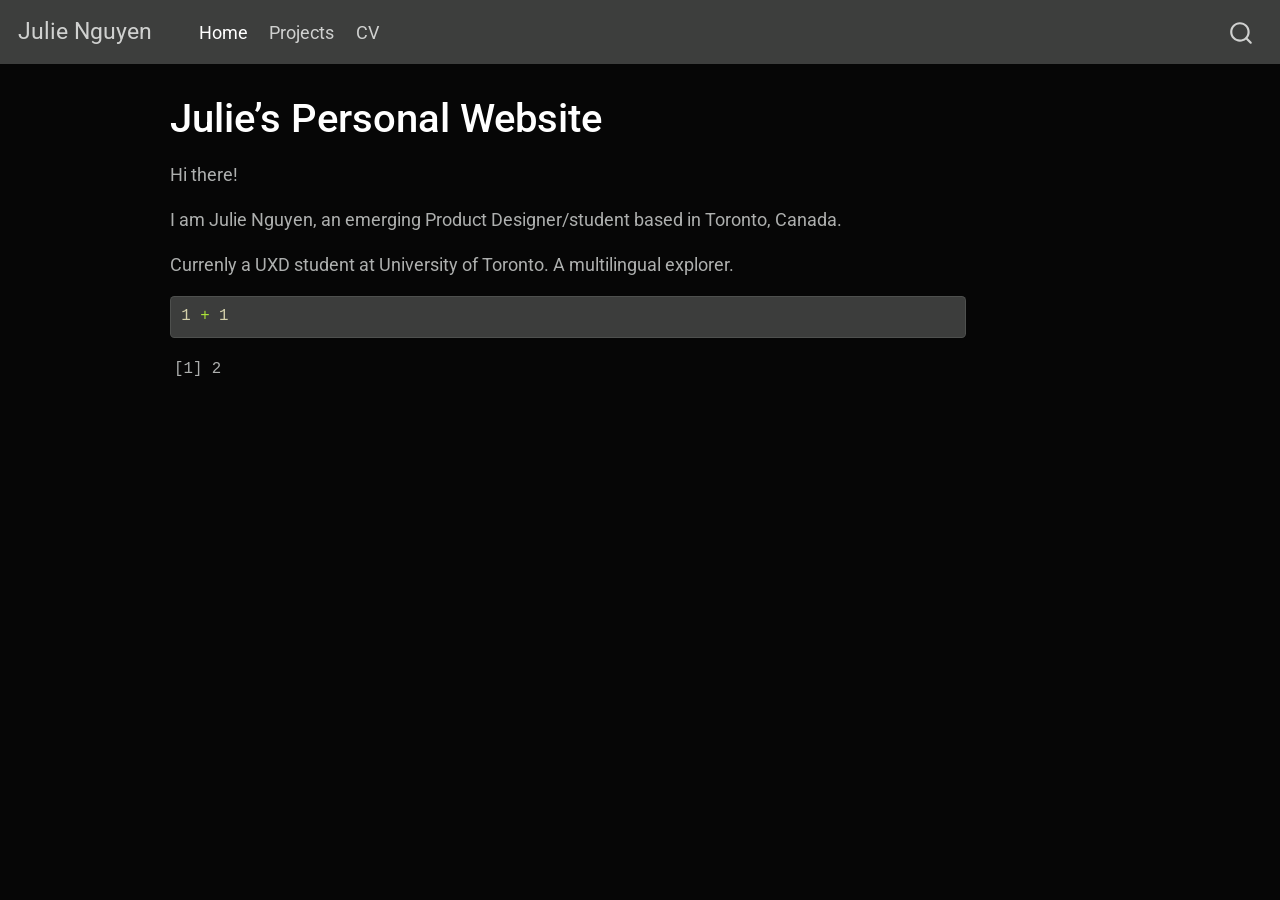
==== docs/index.html @ fb93c79e "Initial commit" ====
<!DOCTYPE html>
<html xmlns="http://www.w3.org/1999/xhtml" lang="en" xml:lang="en"><head>

<meta charset="utf-8">
<meta name="generator" content="quarto-1.2.269">

<meta name="viewport" content="width=device-width, initial-scale=1.0, user-scalable=yes">


<title>Julie Nguyen - Julie’s Personal Website</title>
<style>
code{white-space: pre-wrap;}
span.smallcaps{font-variant: small-caps;}
div.columns{display: flex; gap: min(4vw, 1.5em);}
div.column{flex: auto; overflow-x: auto;}
div.hanging-indent{margin-left: 1.5em; text-indent: -1.5em;}
ul.task-list{list-style: none;}
ul.task-list li input[type="checkbox"] {
  width: 0.8em;
  margin: 0 0.8em 0.2em -1.6em;
  vertical-align: middle;
}
pre > code.sourceCode { white-space: pre; position: relative; }
pre > code.sourceCode > span { display: inline-block; line-height: 1.25; }
pre > code.sourceCode > span:empty { height: 1.2em; }
.sourceCode { overflow: visible; }
code.sourceCode > span { color: inherit; text-decoration: inherit; }
div.sourceCode { margin: 1em 0; }
pre.sourceCode { margin: 0; }
@media screen {
div.sourceCode { overflow: auto; }
}
@media print {
pre > code.sourceCode { white-space: pre-wrap; }
pre > code.sourceCode > span { text-indent: -5em; padding-left: 5em; }
}
pre.numberSource code
  { counter-reset: source-line 0; }
pre.numberSource code > span
  { position: relative; left: -4em; counter-increment: source-line; }
pre.numberSource code > span > a:first-child::before
  { content: counter(source-line);
    position: relative; left: -1em; text-align: right; vertical-align: baseline;
    border: none; display: inline-block;
    -webkit-touch-callout: none; -webkit-user-select: none;
    -khtml-user-select: none; -moz-user-select: none;
    -ms-user-select: none; user-select: none;
    padding: 0 4px; width: 4em;
    color: #aaaaaa;
  }
pre.numberSource { margin-left: 3em; border-left: 1px solid #aaaaaa;  padding-left: 4px; }
div.sourceCode
  {   }
@media screen {
pre > code.sourceCode > span > a:first-child::before { text-decoration: underline; }
}
code span.al { color: #ff0000; font-weight: bold; } /* Alert */
code span.an { color: #60a0b0; font-weight: bold; font-style: italic; } /* Annotation */
code span.at { color: #7d9029; } /* Attribute */
code span.bn { color: #40a070; } /* BaseN */
code span.bu { color: #008000; } /* BuiltIn */
code span.cf { color: #007020; font-weight: bold; } /* ControlFlow */
code span.ch { color: #4070a0; } /* Char */
code span.cn { color: #880000; } /* Constant */
code span.co { color: #60a0b0; font-style: italic; } /* Comment */
code span.cv { color: #60a0b0; font-weight: bold; font-style: italic; } /* CommentVar */
code span.do { color: #ba2121; font-style: italic; } /* Documentation */
code span.dt { color: #902000; } /* DataType */
code span.dv { color: #40a070; } /* DecVal */
code span.er { color: #ff0000; font-weight: bold; } /* Error */
code span.ex { } /* Extension */
code span.fl { color: #40a070; } /* Float */
code span.fu { color: #06287e; } /* Function */
code span.im { color: #008000; font-weight: bold; } /* Import */
code span.in { color: #60a0b0; font-weight: bold; font-style: italic; } /* Information */
code span.kw { color: #007020; font-weight: bold; } /* Keyword */
code span.op { color: #666666; } /* Operator */
code span.ot { color: #007020; } /* Other */
code span.pp { color: #bc7a00; } /* Preprocessor */
code span.sc { color: #4070a0; } /* SpecialChar */
code span.ss { color: #bb6688; } /* SpecialString */
code span.st { color: #4070a0; } /* String */
code span.va { color: #19177c; } /* Variable */
code span.vs { color: #4070a0; } /* VerbatimString */
code span.wa { color: #60a0b0; font-weight: bold; font-style: italic; } /* Warning */
</style>


<script src="site_libs/quarto-nav/quarto-nav.js"></script>
<script src="site_libs/quarto-nav/headroom.min.js"></script>
<script src="site_libs/clipboard/clipboard.min.js"></script>
<script src="site_libs/quarto-search/autocomplete.umd.js"></script>
<script src="site_libs/quarto-search/fuse.min.js"></script>
<script src="site_libs/quarto-search/quarto-search.js"></script>
<meta name="quarto:offset" content="./">
<script src="site_libs/quarto-html/quarto.js"></script>
<script src="site_libs/quarto-html/popper.min.js"></script>
<script src="site_libs/quarto-html/tippy.umd.min.js"></script>
<script src="site_libs/quarto-html/anchor.min.js"></script>
<link href="site_libs/quarto-html/tippy.css" rel="stylesheet">
<link href="site_libs/quarto-html/quarto-syntax-highlighting-dark.css" rel="stylesheet" id="quarto-text-highlighting-styles">
<script src="site_libs/bootstrap/bootstrap.min.js"></script>
<link href="site_libs/bootstrap/bootstrap-icons.css" rel="stylesheet">
<link href="site_libs/bootstrap/bootstrap.min.css" rel="stylesheet" id="quarto-bootstrap" data-mode="dark">
<script id="quarto-search-options" type="application/json">{
  "location": "navbar",
  "copy-button": false,
  "collapse-after": 3,
  "panel-placement": "end",
  "type": "overlay",
  "limit": 20,
  "language": {
    "search-no-results-text": "No results",
    "search-matching-documents-text": "matching documents",
    "search-copy-link-title": "Copy link to search",
    "search-hide-matches-text": "Hide additional matches",
    "search-more-match-text": "more match in this document",
    "search-more-matches-text": "more matches in this document",
    "search-clear-button-title": "Clear",
    "search-detached-cancel-button-title": "Cancel",
    "search-submit-button-title": "Submit"
  }
}</script>


<link rel="stylesheet" href="styles.css">
</head>

<body class="nav-fixed">

<div id="quarto-search-results"></div>
  <header id="quarto-header" class="headroom fixed-top">
    <nav class="navbar navbar-expand-lg navbar-dark ">
      <div class="navbar-container container-fluid">
      <div class="navbar-brand-container">
    <a class="navbar-brand" href="./index.html">
    <span class="navbar-title">Julie Nguyen</span>
    </a>
  </div>
          <button class="navbar-toggler" type="button" data-bs-toggle="collapse" data-bs-target="#navbarCollapse" aria-controls="navbarCollapse" aria-expanded="false" aria-label="Toggle navigation" onclick="if (window.quartoToggleHeadroom) { window.quartoToggleHeadroom(); }">
  <span class="navbar-toggler-icon"></span>
</button>
          <div class="collapse navbar-collapse" id="navbarCollapse">
            <ul class="navbar-nav navbar-nav-scroll me-auto">
  <li class="nav-item">
    <a class="nav-link active" href="./index.html" aria-current="page">
 <span class="menu-text">Home</span></a>
  </li>  
  <li class="nav-item">
    <a class="nav-link" href="./projects.html">
 <span class="menu-text">Projects</span></a>
  </li>  
  <li class="nav-item">
    <a class="nav-link" href="./Resume - Julie Nguyen.pdf">
 <span class="menu-text">CV</span></a>
  </li>  
</ul>
              <div id="quarto-search" class="" title="Search"></div>
          </div> <!-- /navcollapse -->
      </div> <!-- /container-fluid -->
    </nav>
</header>
<!-- content -->
<div id="quarto-content" class="quarto-container page-columns page-rows-contents page-layout-article page-navbar">
<!-- sidebar -->
<!-- margin-sidebar -->
    <div id="quarto-margin-sidebar" class="sidebar margin-sidebar">
        
    </div>
<!-- main -->
<main class="content" id="quarto-document-content">

<header id="title-block-header" class="quarto-title-block default">
<div class="quarto-title">
<h1 class="title">Julie’s Personal Website</h1>
</div>



<div class="quarto-title-meta">

    
  
    
  </div>
  

</header>

<p>Hi there!</p>
<p>I am Julie Nguyen, an emerging Product Designer/student based in Toronto, Canada.</p>
<p>Currenly a UXD student at University of Toronto. A multilingual explorer.</p>
<div class="cell">
<div class="sourceCode cell-code" id="cb1"><pre class="sourceCode r code-with-copy"><code class="sourceCode r"><span id="cb1-1"><a href="#cb1-1" aria-hidden="true" tabindex="-1"></a><span class="dv">1</span> <span class="sc">+</span> <span class="dv">1</span></span></code><button title="Copy to Clipboard" class="code-copy-button"><i class="bi"></i></button></pre></div>
<div class="cell-output cell-output-stdout">
<pre><code>[1] 2</code></pre>
</div>
</div>



</main> <!-- /main -->
<script id="quarto-html-after-body" type="application/javascript">
window.document.addEventListener("DOMContentLoaded", function (event) {
  const toggleBodyColorMode = (bsSheetEl) => {
    const mode = bsSheetEl.getAttribute("data-mode");
    const bodyEl = window.document.querySelector("body");
    if (mode === "dark") {
      bodyEl.classList.add("quarto-dark");
      bodyEl.classList.remove("quarto-light");
    } else {
      bodyEl.classList.add("quarto-light");
      bodyEl.classList.remove("quarto-dark");
    }
  }
  const toggleBodyColorPrimary = () => {
    const bsSheetEl = window.document.querySelector("link#quarto-bootstrap");
    if (bsSheetEl) {
      toggleBodyColorMode(bsSheetEl);
    }
  }
  toggleBodyColorPrimary();  
  const icon = "";
  const anchorJS = new window.AnchorJS();
  anchorJS.options = {
    placement: 'right',
    icon: icon
  };
  anchorJS.add('.anchored');
  const clipboard = new window.ClipboardJS('.code-copy-button', {
    target: function(trigger) {
      return trigger.previousElementSibling;
    }
  });
  clipboard.on('success', function(e) {
    // button target
    const button = e.trigger;
    // don't keep focus
    button.blur();
    // flash "checked"
    button.classList.add('code-copy-button-checked');
    var currentTitle = button.getAttribute("title");
    button.setAttribute("title", "Copied!");
    let tooltip;
    if (window.bootstrap) {
      button.setAttribute("data-bs-toggle", "tooltip");
      button.setAttribute("data-bs-placement", "left");
      button.setAttribute("data-bs-title", "Copied!");
      tooltip = new bootstrap.Tooltip(button, 
        { trigger: "manual", 
          customClass: "code-copy-button-tooltip",
          offset: [0, -8]});
      tooltip.show();    
    }
    setTimeout(function() {
      if (tooltip) {
        tooltip.hide();
        button.removeAttribute("data-bs-title");
        button.removeAttribute("data-bs-toggle");
        button.removeAttribute("data-bs-placement");
      }
      button.setAttribute("title", currentTitle);
      button.classList.remove('code-copy-button-checked');
    }, 1000);
    // clear code selection
    e.clearSelection();
  });
  function tippyHover(el, contentFn) {
    const config = {
      allowHTML: true,
      content: contentFn,
      maxWidth: 500,
      delay: 100,
      arrow: false,
      appendTo: function(el) {
          return el.parentElement;
      },
      interactive: true,
      interactiveBorder: 10,
      theme: 'quarto',
      placement: 'bottom-start'
    };
    window.tippy(el, config); 
  }
  const noterefs = window.document.querySelectorAll('a[role="doc-noteref"]');
  for (var i=0; i<noterefs.length; i++) {
    const ref = noterefs[i];
    tippyHover(ref, function() {
      // use id or data attribute instead here
      let href = ref.getAttribute('data-footnote-href') || ref.getAttribute('href');
      try { href = new URL(href).hash; } catch {}
      const id = href.replace(/^#\/?/, "");
      const note = window.document.getElementById(id);
      return note.innerHTML;
    });
  }
  const findCites = (el) => {
    const parentEl = el.parentElement;
    if (parentEl) {
      const cites = parentEl.dataset.cites;
      if (cites) {
        return {
          el,
          cites: cites.split(' ')
        };
      } else {
        return findCites(el.parentElement)
      }
    } else {
      return undefined;
    }
  };
  var bibliorefs = window.document.querySelectorAll('a[role="doc-biblioref"]');
  for (var i=0; i<bibliorefs.length; i++) {
    const ref = bibliorefs[i];
    const citeInfo = findCites(ref);
    if (citeInfo) {
      tippyHover(citeInfo.el, function() {
        var popup = window.document.createElement('div');
        citeInfo.cites.forEach(function(cite) {
          var citeDiv = window.document.createElement('div');
          citeDiv.classList.add('hanging-indent');
          citeDiv.classList.add('csl-entry');
          var biblioDiv = window.document.getElementById('ref-' + cite);
          if (biblioDiv) {
            citeDiv.innerHTML = biblioDiv.innerHTML;
          }
          popup.appendChild(citeDiv);
        });
        return popup.innerHTML;
      });
    }
  }
});
</script>
</div> <!-- /content -->



</body></html>
---- docs/site_libs/quarto-html/tippy.css ----
.tippy-box[data-animation=fade][data-state=hidden]{opacity:0}[data-tippy-root]{max-width:calc(100vw - 10px)}.tippy-box{position:relative;background-color:#333;color:#fff;border-radius:4px;font-size:14px;line-height:1.4;white-space:normal;outline:0;transition-property:transform,visibility,opacity}.tippy-box[data-placement^=top]>.tippy-arrow{bottom:0}.tippy-box[data-placement^=top]>.tippy-arrow:before{bottom:-7px;left:0;border-width:8px 8px 0;border-top-color:initial;transform-origin:center top}.tippy-box[data-placement^=bottom]>.tippy-arrow{top:0}.tippy-box[data-placement^=bottom]>.tippy-arrow:before{top:-7px;left:0;border-width:0 8px 8px;border-bottom-color:initial;transform-origin:center bottom}.tippy-box[data-placement^=left]>.tippy-arrow{right:0}.tippy-box[data-placement^=left]>.tippy-arrow:before{border-width:8px 0 8px 8px;border-left-color:initial;right:-7px;transform-origin:center left}.tippy-box[data-placement^=right]>.tippy-arrow{left:0}.tippy-box[data-placement^=right]>.tippy-arrow:before{left:-7px;border-width:8px 8px 8px 0;border-right-color:initial;transform-origin:center right}.tippy-box[data-inertia][data-state=visible]{transition-timing-function:cubic-bezier(.54,1.5,.38,1.11)}.tippy-arrow{width:16px;height:16px;color:#333}.tippy-arrow:before{content:"";position:absolute;border-color:transparent;border-style:solid}.tippy-content{position:relative;padding:5px 9px;z-index:1}
---- docs/site_libs/quarto-html/quarto-syntax-highlighting-dark.css ----
/* quarto syntax highlight colors */
:root {
  --quarto-hl-al-color: #f07178;
  --quarto-hl-an-color: #d4d0ab;
  --quarto-hl-at-color: #00e0e0;
  --quarto-hl-bn-color: #d4d0ab;
  --quarto-hl-bu-color: #abe338;
  --quarto-hl-ch-color: #abe338;
  --quarto-hl-co-color: #f8f8f2;
  --quarto-hl-cv-color: #ffd700;
  --quarto-hl-cn-color: #ffd700;
  --quarto-hl-cf-color: #ffa07a;
  --quarto-hl-dt-color: #ffa07a;
  --quarto-hl-dv-color: #d4d0ab;
  --quarto-hl-do-color: #f8f8f2;
  --quarto-hl-er-color: #f07178;
  --quarto-hl-ex-color: #00e0e0;
  --quarto-hl-fl-color: #d4d0ab;
  --quarto-hl-fu-color: #ffa07a;
  --quarto-hl-im-color: #abe338;
  --quarto-hl-in-color: #d4d0ab;
  --quarto-hl-kw-color: #ffa07a;
  --quarto-hl-op-color: #ffa07a;
  --quarto-hl-ot-color: #00e0e0;
  --quarto-hl-pp-color: #dcc6e0;
  --quarto-hl-re-color: #00e0e0;
  --quarto-hl-sc-color: #abe338;
  --quarto-hl-ss-color: #abe338;
  --quarto-hl-st-color: #abe338;
  --quarto-hl-va-color: #00e0e0;
  --quarto-hl-vs-color: #abe338;
  --quarto-hl-wa-color: #dcc6e0;
}

/* other quarto variables */
:root {
  --quarto-font-monospace: SFMono-Regular, Menlo, Monaco, Consolas, "Liberation Mono", "Courier New", monospace;
}

code span.al {
  font-weight: bold;
  color: #f07178;
}

code span.an {
  color: #d4d0ab;
}

code span.at {
  color: #00e0e0;
}

code span.bn {
  color: #d4d0ab;
}

code span.bu {
  color: #abe338;
}

code span.ch {
  color: #abe338;
}

code span.co {
  font-style: italic;
  color: #f8f8f2;
}

code span.cv {
  color: #ffd700;
}

code span.cn {
  color: #ffd700;
}

code span.cf {
  font-weight: bold;
  color: #ffa07a;
}

code span.dt {
  color: #ffa07a;
}

code span.dv {
  color: #d4d0ab;
}

code span.do {
  color: #f8f8f2;
}

code span.er {
  color: #f07178;
  text-decoration: underline;
}

code span.ex {
  font-weight: bold;
  color: #00e0e0;
}

code span.fl {
  color: #d4d0ab;
}

code span.fu {
  color: #ffa07a;
}

code span.im {
  color: #abe338;
}

code span.in {
  color: #d4d0ab;
}

code span.kw {
  font-weight: bold;
  color: #ffa07a;
}

pre > code.sourceCode > span {
  color: #f8f8f2;
}

code span {
  color: #f8f8f2;
}

code.sourceCode > span {
  color: #f8f8f2;
}

div.sourceCode,
div.sourceCode pre.sourceCode {
  color: #f8f8f2;
}

code span.op {
  color: #ffa07a;
}

code span.ot {
  color: #00e0e0;
}

code span.pp {
  color: #dcc6e0;
}

code span.re {
  color: #00e0e0;
}

code span.sc {
  color: #abe338;
}

code span.ss {
  color: #abe338;
}

code span.st {
  color: #abe338;
}

code span.va {
  color: #00e0e0;
}

code span.vs {
  color: #abe338;
}

code span.wa {
  color: #dcc6e0;
}

.prevent-inlining {
  content: "</";
}

/*# sourceMappingURL=935a306eefa94366c21e1a970dddb765.css.map */
---- docs/styles.css ----
/* css styles */
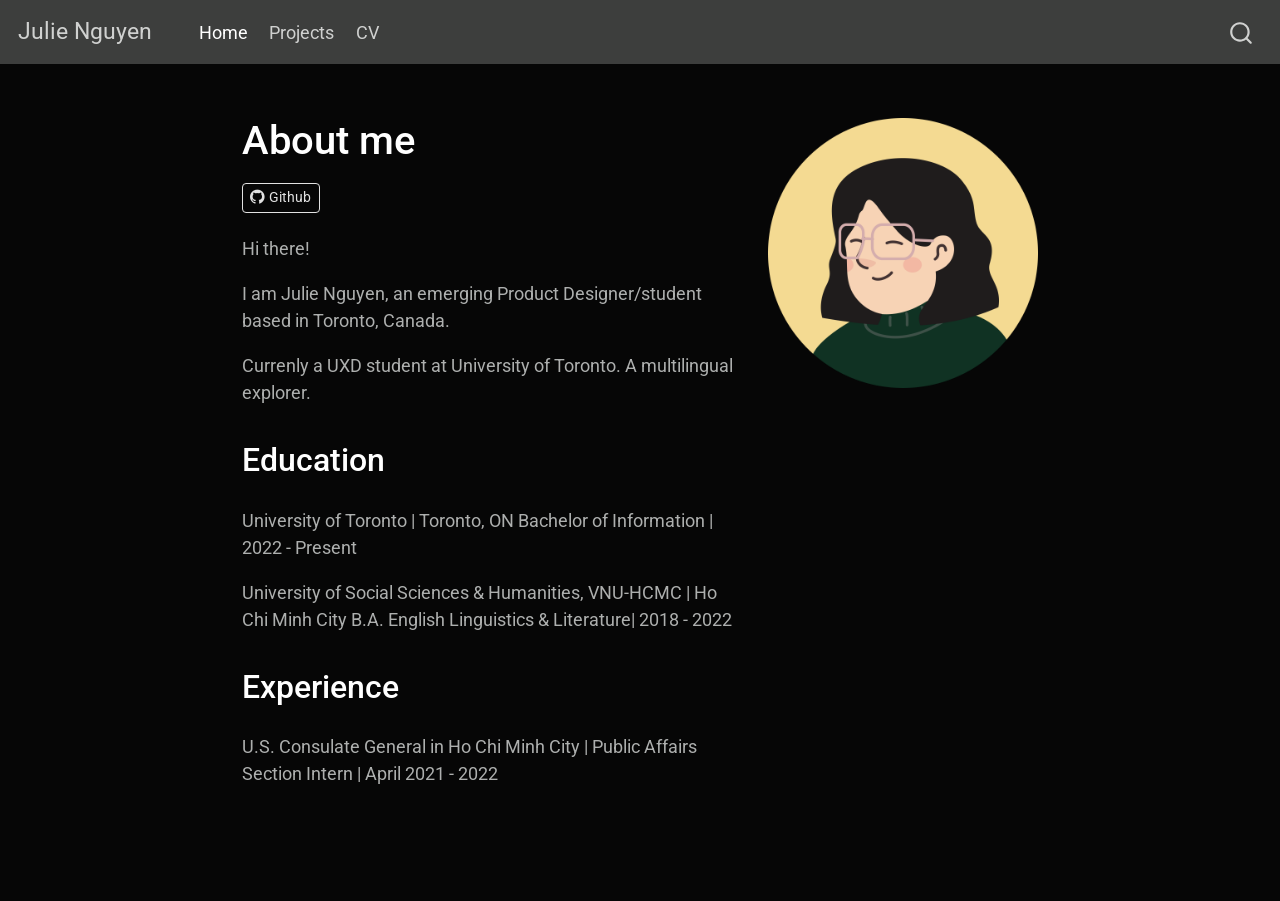
==== commit 377170fb: "Update site" ====
--- a/docs/index.html
+++ b/docs/index.html
@@ -2,12 +2,12 @@
 <html xmlns="http://www.w3.org/1999/xhtml" lang="en" xml:lang="en"><head>
 
 <meta charset="utf-8">
-<meta name="generator" content="quarto-1.2.269">
+<meta name="generator" content="quarto-1.2.335">
 
 <meta name="viewport" content="width=device-width, initial-scale=1.0, user-scalable=yes">
 
 
-<title>Julie Nguyen - Julie’s Personal Website</title>
+<title>Julie Nguyen - About me</title>
 <style>
 code{white-space: pre-wrap;}
 span.smallcaps{font-variant: small-caps;}
@@ -20,69 +20,6 @@
   margin: 0 0.8em 0.2em -1.6em;
   vertical-align: middle;
 }
-pre > code.sourceCode { white-space: pre; position: relative; }
-pre > code.sourceCode > span { display: inline-block; line-height: 1.25; }
-pre > code.sourceCode > span:empty { height: 1.2em; }
-.sourceCode { overflow: visible; }
-code.sourceCode > span { color: inherit; text-decoration: inherit; }
-div.sourceCode { margin: 1em 0; }
-pre.sourceCode { margin: 0; }
-@media screen {
-div.sourceCode { overflow: auto; }
-}
-@media print {
-pre > code.sourceCode { white-space: pre-wrap; }
-pre > code.sourceCode > span { text-indent: -5em; padding-left: 5em; }
-}
-pre.numberSource code
-  { counter-reset: source-line 0; }
-pre.numberSource code > span
-  { position: relative; left: -4em; counter-increment: source-line; }
-pre.numberSource code > span > a:first-child::before
-  { content: counter(source-line);
-    position: relative; left: -1em; text-align: right; vertical-align: baseline;
-    border: none; display: inline-block;
-    -webkit-touch-callout: none; -webkit-user-select: none;
-    -khtml-user-select: none; -moz-user-select: none;
-    -ms-user-select: none; user-select: none;
-    padding: 0 4px; width: 4em;
-    color: #aaaaaa;
-  }
-pre.numberSource { margin-left: 3em; border-left: 1px solid #aaaaaa;  padding-left: 4px; }
-div.sourceCode
-  {   }
-@media screen {
-pre > code.sourceCode > span > a:first-child::before { text-decoration: underline; }
-}
-code span.al { color: #ff0000; font-weight: bold; } /* Alert */
-code span.an { color: #60a0b0; font-weight: bold; font-style: italic; } /* Annotation */
-code span.at { color: #7d9029; } /* Attribute */
-code span.bn { color: #40a070; } /* BaseN */
-code span.bu { color: #008000; } /* BuiltIn */
-code span.cf { color: #007020; font-weight: bold; } /* ControlFlow */
-code span.ch { color: #4070a0; } /* Char */
-code span.cn { color: #880000; } /* Constant */
-code span.co { color: #60a0b0; font-style: italic; } /* Comment */
-code span.cv { color: #60a0b0; font-weight: bold; font-style: italic; } /* CommentVar */
-code span.do { color: #ba2121; font-style: italic; } /* Documentation */
-code span.dt { color: #902000; } /* DataType */
-code span.dv { color: #40a070; } /* DecVal */
-code span.er { color: #ff0000; font-weight: bold; } /* Error */
-code span.ex { } /* Extension */
-code span.fl { color: #40a070; } /* Float */
-code span.fu { color: #06287e; } /* Function */
-code span.im { color: #008000; font-weight: bold; } /* Import */
-code span.in { color: #60a0b0; font-weight: bold; font-style: italic; } /* Information */
-code span.kw { color: #007020; font-weight: bold; } /* Keyword */
-code span.op { color: #666666; } /* Operator */
-code span.ot { color: #007020; } /* Other */
-code span.pp { color: #bc7a00; } /* Preprocessor */
-code span.sc { color: #4070a0; } /* SpecialChar */
-code span.ss { color: #bb6688; } /* SpecialString */
-code span.st { color: #4070a0; } /* String */
-code span.va { color: #19177c; } /* Variable */
-code span.vs { color: #4070a0; } /* VerbatimString */
-code span.wa { color: #60a0b0; font-weight: bold; font-style: italic; } /* Warning */
 </style>
 
 
@@ -96,7 +33,6 @@
 <script src="site_libs/quarto-html/quarto.js"></script>
 <script src="site_libs/quarto-html/popper.min.js"></script>
 <script src="site_libs/quarto-html/tippy.umd.min.js"></script>
-<script src="site_libs/quarto-html/anchor.min.js"></script>
 <link href="site_libs/quarto-html/tippy.css" rel="stylesheet">
 <link href="site_libs/quarto-html/quarto-syntax-highlighting-dark.css" rel="stylesheet" id="quarto-text-highlighting-styles">
 <script src="site_libs/bootstrap/bootstrap.min.js"></script>
@@ -126,7 +62,7 @@
 <link rel="stylesheet" href="styles.css">
 </head>
 
-<body class="nav-fixed">
+<body class="nav-fixed fullcontent">
 
 <div id="quarto-search-results"></div>
   <header id="quarto-header" class="headroom fixed-top">
@@ -164,42 +100,45 @@
 <div id="quarto-content" class="quarto-container page-columns page-rows-contents page-layout-article page-navbar">
 <!-- sidebar -->
 <!-- margin-sidebar -->
-    <div id="quarto-margin-sidebar" class="sidebar margin-sidebar">
-        
-    </div>
+    
 <!-- main -->
-<main class="content" id="quarto-document-content">
-
-<header id="title-block-header" class="quarto-title-block default">
+<div class="quarto-about-solana column-body">
+  <div class="about-entity">
+    <div class="entity-contents">
+      <header id="title-block-header" class="quarto-title-block default">
 <div class="quarto-title">
-<h1 class="title">Julie’s Personal Website</h1>
+<h1 class="title">About me</h1>
 </div>
-
-
-
 <div class="quarto-title-meta">
-
-    
-  
-    
   </div>
-  
-
-</header>
-
+</header> <div class="about-links">
+  <a href="https://github.com/julieenguyennn" class="about-link">
+    <i class="bi bi-github"></i>
+     <span class="about-link-text">Github</span>
+  </a>
+</div>
+      <div class="about-contents"><main class="content" id="quarto-document-content">
 <p>Hi there!</p>
 <p>I am Julie Nguyen, an emerging Product Designer/student based in Toronto, Canada.</p>
 <p>Currenly a UXD student at University of Toronto. A multilingual explorer.</p>
-<div class="cell">
-<div class="sourceCode cell-code" id="cb1"><pre class="sourceCode r code-with-copy"><code class="sourceCode r"><span id="cb1-1"><a href="#cb1-1" aria-hidden="true" tabindex="-1"></a><span class="dv">1</span> <span class="sc">+</span> <span class="dv">1</span></span></code><button title="Copy to Clipboard" class="code-copy-button"><i class="bi"></i></button></pre></div>
-<div class="cell-output cell-output-stdout">
-<pre><code>[1] 2</code></pre>
+<section id="education" class="level2">
+<h2 data-anchor-id="education">Education</h2>
+<p>University of Toronto | Toronto, ON Bachelor of Information | 2022 - Present</p>
+<p>University of Social Sciences &amp; Humanities, VNU-HCMC | Ho Chi Minh City B.A. English Linguistics &amp; Literature| 2018 - 2022</p>
+</section>
+<section id="experience" class="level2">
+<h2 data-anchor-id="experience">Experience</h2>
+<p>U.S. Consulate General in Ho Chi Minh City | Public Affairs Section Intern | April 2021 - 2022</p>
+
+
+</section>
+</main></div>
+    </div>
+    <img src="avatar.png" class="about-image
+  rounded " style="width: 15em;">
+  </div>
 </div>
-</div>
-
-
-
-</main> <!-- /main -->
+ <!-- /main -->
 <script id="quarto-html-after-body" type="application/javascript">
 window.document.addEventListener("DOMContentLoaded", function (event) {
   const toggleBodyColorMode = (bsSheetEl) => {
@@ -220,13 +159,6 @@
     }
   }
   toggleBodyColorPrimary();  
-  const icon = "";
-  const anchorJS = new window.AnchorJS();
-  anchorJS.options = {
-    placement: 'right',
-    icon: icon
-  };
-  anchorJS.add('.anchored');
   const clipboard = new window.ClipboardJS('.code-copy-button', {
     target: function(trigger) {
       return trigger.previousElementSibling;
